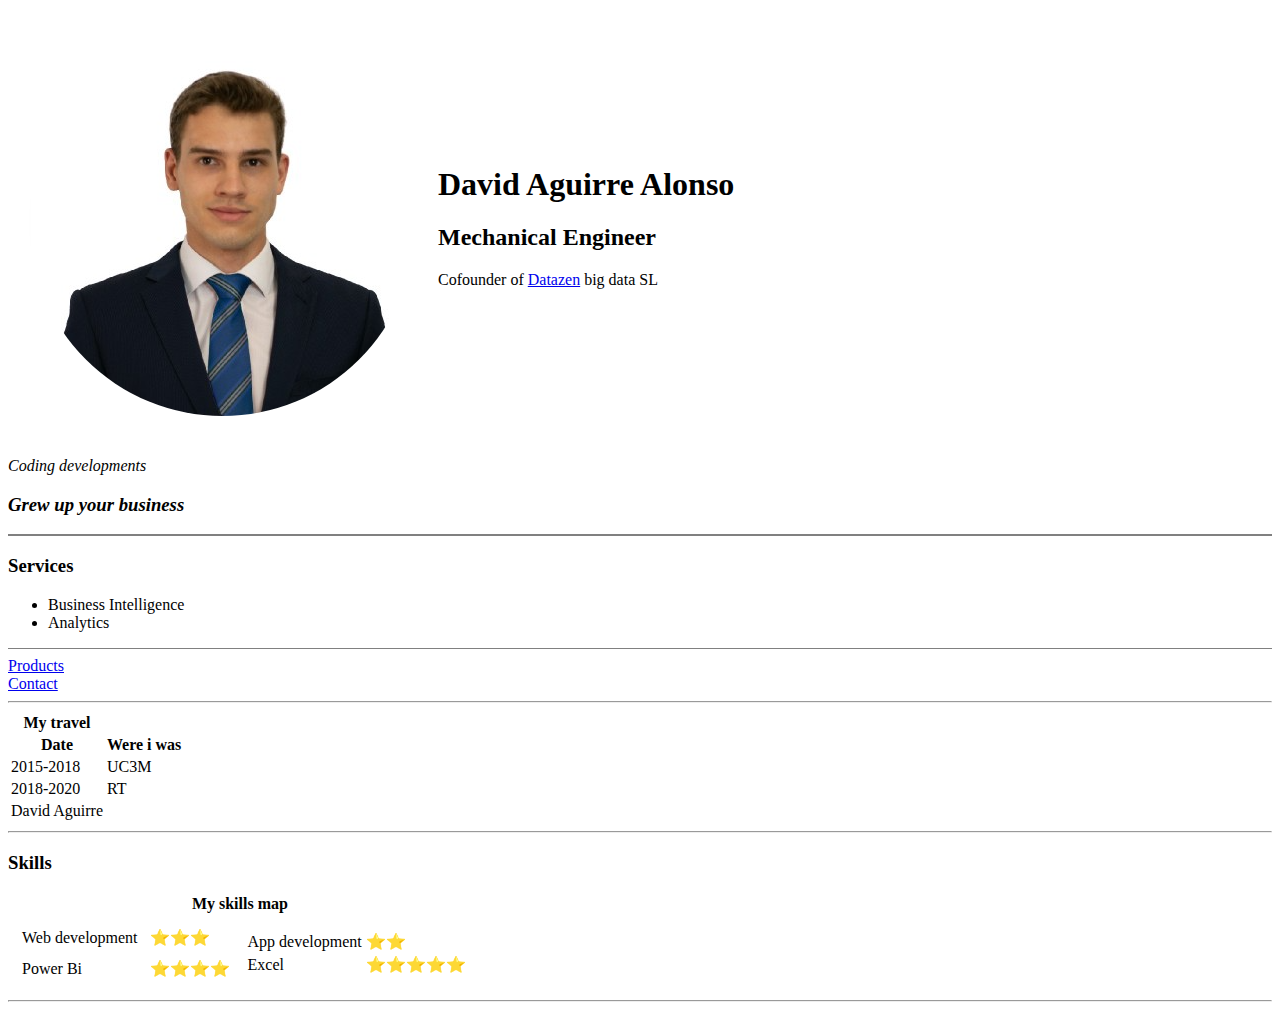
==== index.html @ 40e2324a "Initial setup of personal page" ====
<!DOCTYPE html>
<html lang="es">

<head>
  <meta charset="utf-8">
  <title>
    &#128293; David's Personal Site</title>
  <!-- unicode table para el tipo de caracteres y poner emojis en html-->
  <!-- Press the WIN + . (full stop) keyboard shortcut.-->
</head>

<body>
  <table cellspacing=20>
    <tr>
      <!-- <img src="https://media-exp1.licdn.com/dms/image/C4D03AQF7-5Oj07GMjQ/profile-displayphoto-shrink_400_400/0?e=1609372800&v=beta&t=NeY7RBonv6BeLLoeD7v4MuoFMPuZ-ENIpINrL2rpgPU" alt="David Profile Picture"> -->
      <td><img src="images/David.png" alt="David Profile Picture"></td>
      <td>
        <h1>David Aguirre Alonso</h1>
        <h2>Mechanical Engineer</h2>
        <p>
          Cofounder of <a href="https://www.datazen.es">Datazen</a> big data SL
        </p>
      </td>
    </tr>
  </table>
  <p>
    <i>Coding developments</i>
  </p>
  <h3><em>Grew up your business</em></h3><!-- mejor usar <em> en lugar de <i>, ambos sirven para cursiva -->
  <hr size=2 noshade>
  <h3>Services</h3>
  <ul>
    <li>Business Intelligence</li>
    <li>Analytics</li>
  </ul>
  <hr size=1 noshade>
  <a href="products.html">Products</a>
  <br>
  <a href="contact.html">Contact</a>
  <hr>
  <table>
    <thead>
      <tr>
        <th>My travel</th>
      </tr>
      <tr>
        <th>Date</th>
        <th>Were i was</th>
      </tr>
    </thead>
    <tbody>
      <tr>
        <td>2015-2018</td>
        <td>UC3M</td>
      </tr>
      <tr>
        <td>2018-2020</td>
        <td>RT</td>
      </tr>
    </tbody>
    <tfoot>
      <tr>
        <td>David Aguirre</td>
      </tr>
    </tfoot>

  </table cellspacing=10>
  <hr>
  <h3>Skills</h3>
  <table>
    <thead>
      <tr>
        <th align=center colspan="2">My skills map</th>
      </tr>
    </thead>
    <tbody>
      <tr>
        <td>
          <table cellspacing=10>
            <tbody>
              <tr>
                <td>Web development</td>
                <td>⭐⭐⭐</td>
              </tr>
              <tr>
                <td>Power Bi</td>
                <td>⭐⭐⭐⭐</td>
              </tr>
            </tbody>
          </table>
        </td>
        <td>
          <table>
            <tbody>
              <tr>
                <td>App development</td>
                <td>⭐⭐</td>
              </tr>
              <tr>
                <td>Excel</td>
                <td>⭐⭐⭐⭐⭐</td>
              </tr>
            </tbody>
          </table>
        </td>
      </tr>
    </tbody>
  </table>
  <hr>
</body>

</html>
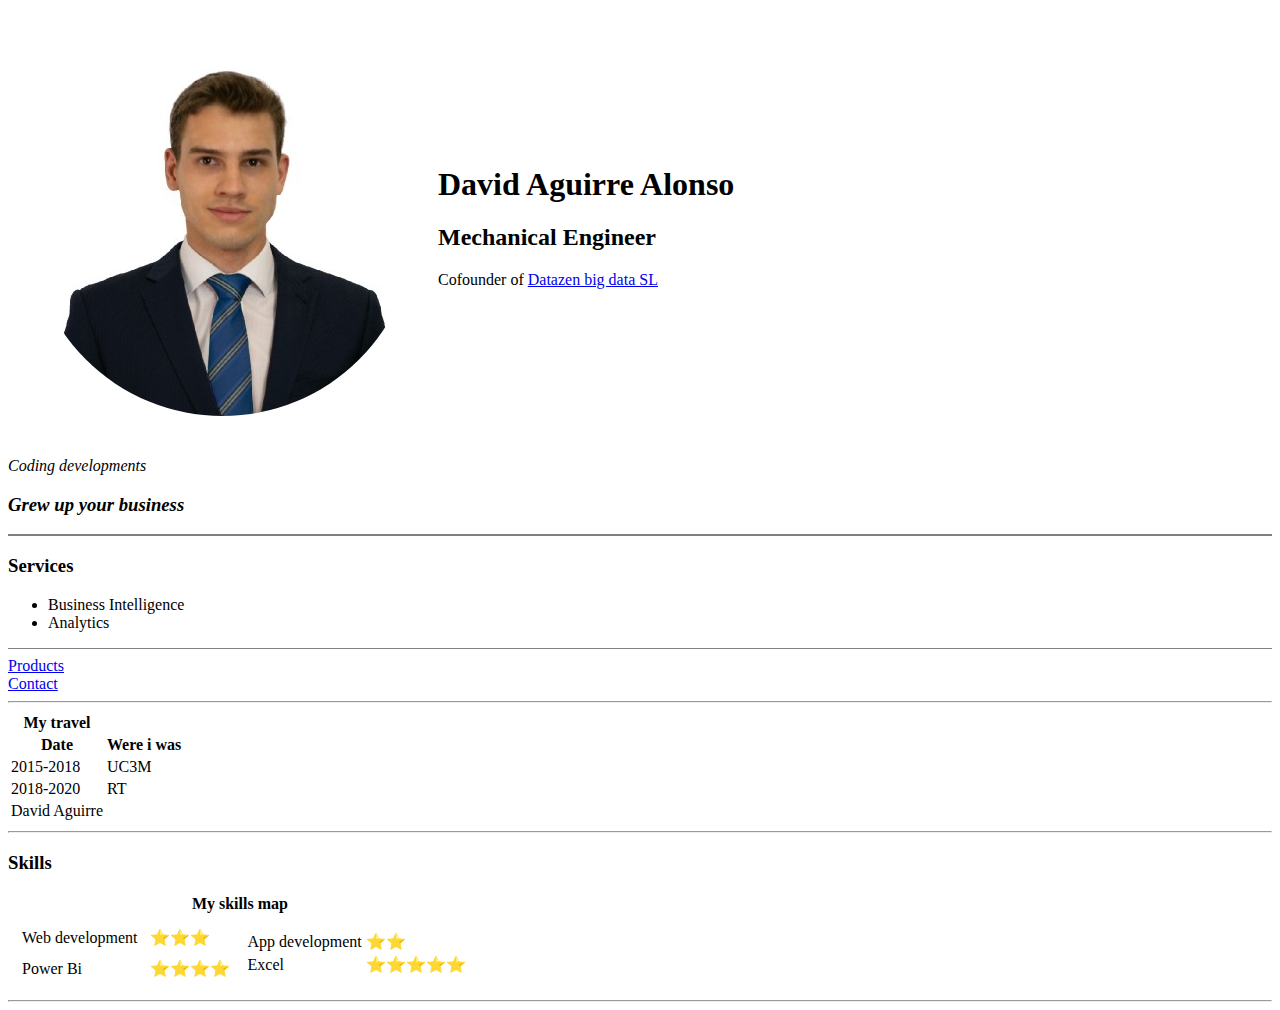
==== commit 286dcdc1: "little modifications" ====
--- a/index.html
+++ b/index.html
@@ -18,7 +18,7 @@
         <h1>David Aguirre Alonso</h1>
         <h2>Mechanical Engineer</h2>
         <p>
-          Cofounder of <a href="https://www.datazen.es">Datazen</a> big data SL
+          Cofounder of <a href="https://www.datazen.es">Datazen big data SL</a> 
         </p>
       </td>
     </tr>
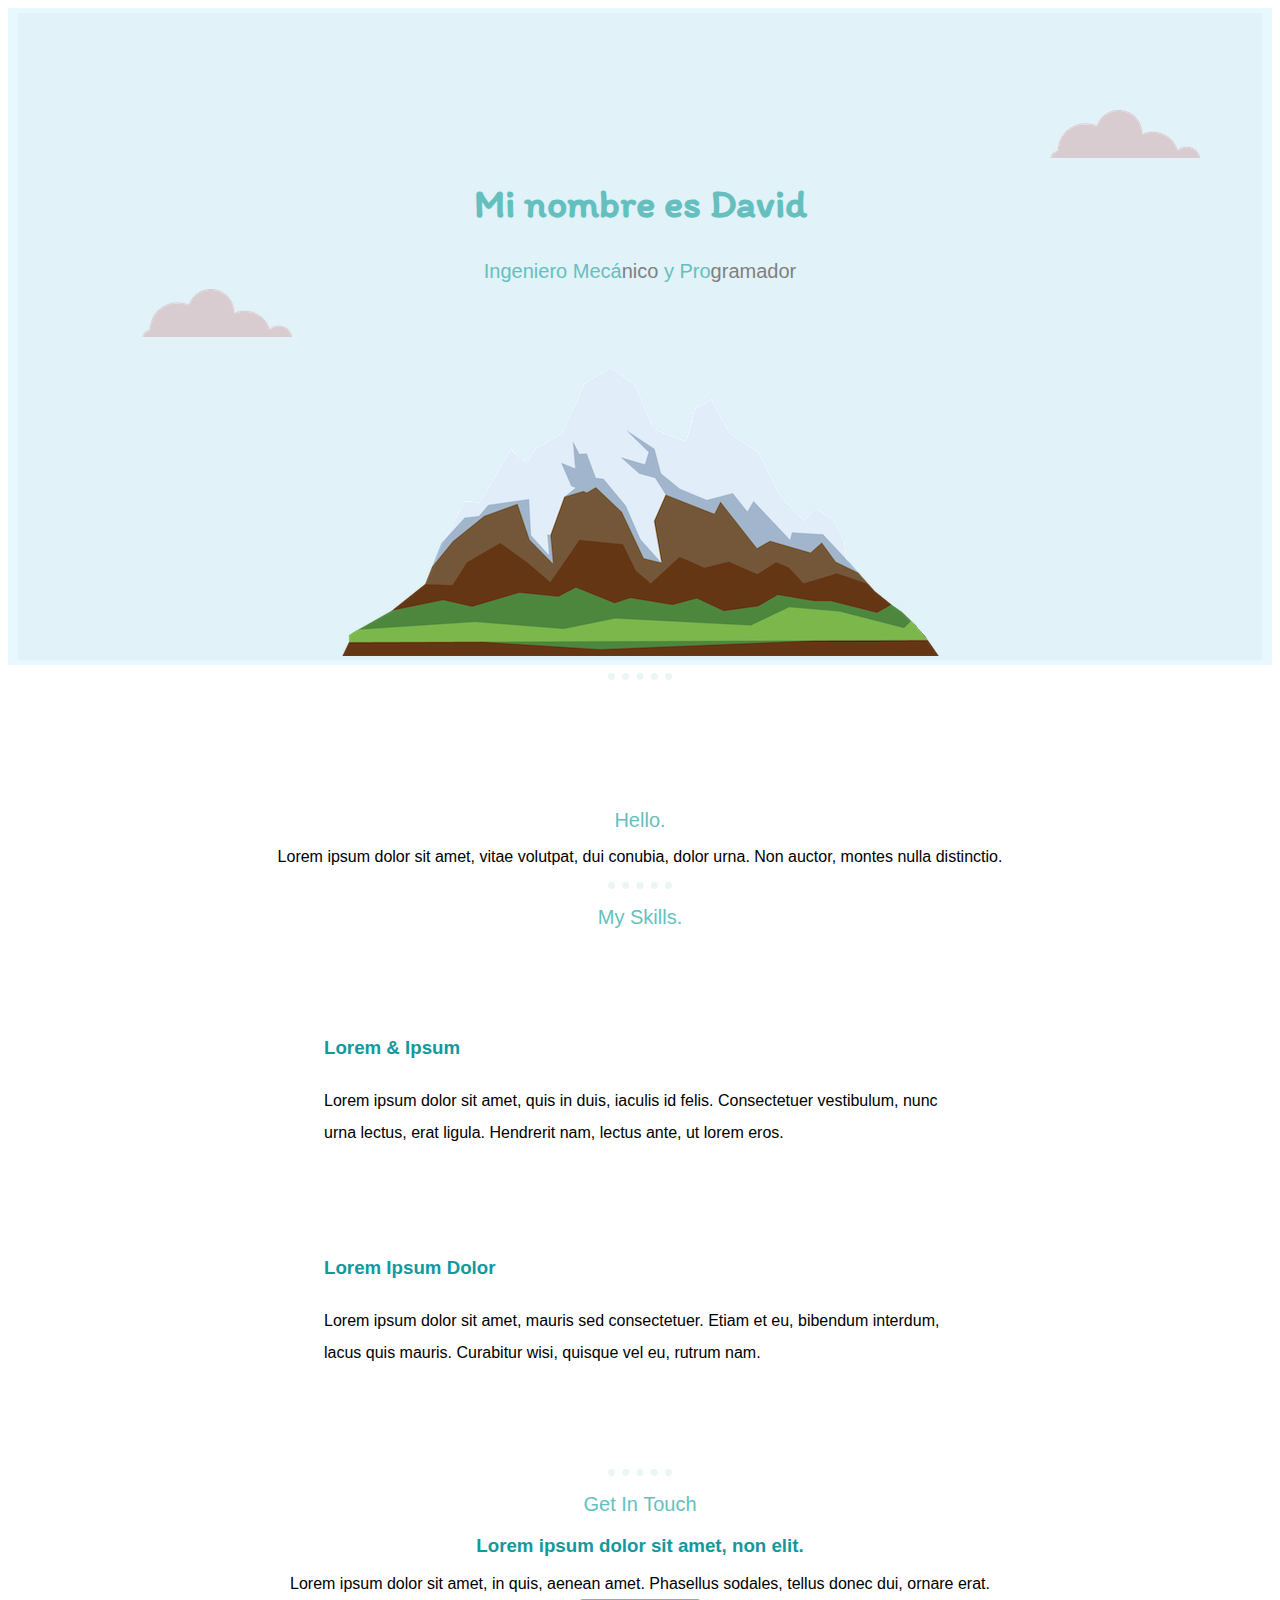
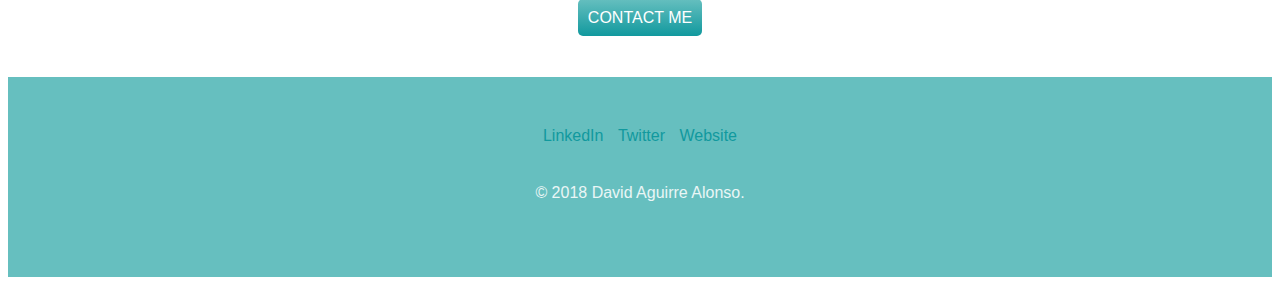
==== commit 563b8c9e: "Add files via upload" ====
--- a/index.html
+++ b/index.html
@@ -1,112 +1,65 @@
 <!DOCTYPE html>
-<html lang="es">
+<html lang="en" dir="ltr">
 
 <head>
   <meta charset="utf-8">
-  <title>
-    &#128293; David's Personal Site</title>
-  <!-- unicode table para el tipo de caracteres y poner emojis en html-->
-  <!-- Press the WIN + . (full stop) keyboard shortcut.-->
+  <title>David Aguirre Alonso</title>
+  <link rel="stylesheet" href="css/styles.css">
+  <link rel="icon" href="favicon.ico">
+  <link href="https://fonts.googleapis.com/css2?family=Itim&display=swap" rel="stylesheet">
 </head>
 
 <body>
-  <table cellspacing=20>
-    <tr>
-      <!-- <img src="https://media-exp1.licdn.com/dms/image/C4D03AQF7-5Oj07GMjQ/profile-displayphoto-shrink_400_400/0?e=1609372800&v=beta&t=NeY7RBonv6BeLLoeD7v4MuoFMPuZ-ENIpINrL2rpgPU" alt="David Profile Picture"> -->
-      <td><img src="images/David.png" alt="David Profile Picture"></td>
-      <td>
-        <h1>David Aguirre Alonso</h1>
-        <h2>Mechanical Engineer</h2>
-        <p>
-          Cofounder of <a href="https://www.datazen.es">Datazen big data SL</a> 
-        </p>
-      </td>
-    </tr>
-  </table>
-  <p>
-    <i>Coding developments</i>
-  </p>
-  <h3><em>Grew up your business</em></h3><!-- mejor usar <em> en lugar de <i>, ambos sirven para cursiva -->
-  <hr size=2 noshade>
-  <h3>Services</h3>
-  <ul>
-    <li>Business Intelligence</li>
-    <li>Analytics</li>
-  </ul>
-  <hr size=1 noshade>
-  <a href="products.html">Products</a>
-  <br>
-  <a href="contact.html">Contact</a>
+  <!-- <div class="header">
+    <img class="logo" src="images/Logo.png" alt="">
+  </div> -->
+  <div class="top-container">
+    <img class="cloud1" src="images/cloud.png" alt="">
+    <h1>Mi nombre es David</h1>
+    <h2>Ingeniero Mecá<span class="sep">nico</span> y Pro<span class="sep">gramador</span></h2>
+    <img class="mountain" src="images/mountain.png" alt="">
+    <img class="cloud2" src="images/cloud.png" alt="">
+  </div>
   <hr>
-  <table>
-    <thead>
-      <tr>
-        <th>My travel</th>
-      </tr>
-      <tr>
-        <th>Date</th>
-        <th>Were i was</th>
-      </tr>
-    </thead>
-    <tbody>
-      <tr>
-        <td>2015-2018</td>
-        <td>UC3M</td>
-      </tr>
-      <tr>
-        <td>2018-2020</td>
-        <td>RT</td>
-      </tr>
-    </tbody>
-    <tfoot>
-      <tr>
-        <td>David Aguirre</td>
-      </tr>
-    </tfoot>
+  <div class="middle-container">
+    <div class="profile">
+      <img class="profileimg" src="https://www.flaticon.com/svg/static/icons/svg/3135/3135715.svg" alt="">
+      <h2>Hello.</h2>
+      <p>Lorem ipsum dolor sit amet, vitae volutpat, dui conubia, dolor urna. Non auctor, montes nulla distinctio.</p>
+    </div>
+    <hr>
+    <div class="skills">
+      <h2>My Skills.</h2>
+      <div class="skill-row">
+        <img class="contentimg1" src="https://media3.giphy.com/media/l0He4fJxPCbfqv7Xi/200.webp?cid=ecf05e47p16roqhsrurr110l5dupvnc4kuao7e66nktbm3rc&rid=200.webp" alt />
+        <h3>Lorem & Ipsum</h3>
+        <p class="code-skills-description">Lorem ipsum dolor sit amet, quis in duis, iaculis id felis. Consectetuer vestibulum, nunc urna lectus, erat ligula. Hendrerit nam, lectus ante, ut lorem eros.</p>
+      </div>
+      <div class="skill-row">
+        <img class="contentimg2" src="https://www.flaticon.com/svg/static/icons/svg/74/74873.svg" alt="">
+        <h3>Lorem Ipsum Dolor</h3>
+        <p class="code-skills-description">Lorem ipsum dolor sit amet, mauris sed consectetuer. Etiam et eu, bibendum interdum, lacus quis mauris. Curabitur wisi, quisque vel eu, rutrum nam.</p>
+      </div>
+    </div>
+    <hr>
+    <div class="contact-me">
+      <h2>Get In Touch</h2>
+      <h3>Lorem ipsum dolor sit amet, non elit.</h3>
+      <p>Lorem ipsum dolor sit amet, in quis, aenean amet. Phasellus sodales, tellus donec dui, ornare erat.</p>
+      <a class="btn" href="mailto:name@email.com">CONTACT ME</a>
+    </div>
+  </div>
 
-  </table cellspacing=10>
-  <hr>
-  <h3>Skills</h3>
-  <table>
-    <thead>
-      <tr>
-        <th align=center colspan="2">My skills map</th>
-      </tr>
-    </thead>
-    <tbody>
-      <tr>
-        <td>
-          <table cellspacing=10>
-            <tbody>
-              <tr>
-                <td>Web development</td>
-                <td>⭐⭐⭐</td>
-              </tr>
-              <tr>
-                <td>Power Bi</td>
-                <td>⭐⭐⭐⭐</td>
-              </tr>
-            </tbody>
-          </table>
-        </td>
-        <td>
-          <table>
-            <tbody>
-              <tr>
-                <td>App development</td>
-                <td>⭐⭐</td>
-              </tr>
-              <tr>
-                <td>Excel</td>
-                <td>⭐⭐⭐⭐⭐</td>
-              </tr>
-            </tbody>
-          </table>
-        </td>
-      </tr>
-    </tbody>
-  </table>
-  <hr>
+
+  <div class="bottom-container">
+    <a class="footer-link" href="https://www.linkedin.com/">LinkedIn</a>
+    <a class="footer-link" href="https://twitter.com/">Twitter</a>
+    <a class="footer-link" href="https://www.appbrewery.co/">Website</a>
+    <p class="footer-c">© 2018 David Aguirre Alonso.</p>
+  </div>
+
+
+  </div>
 </body>
 
 </html>
--- a/css/styles.css
+++ b/css/styles.css
@@ -0,0 +1,180 @@
+body {
+  text-align: center;
+  font-family: verdana, sans-serif
+}
+
+h1 {
+  color: #66BFBF;
+  /*100%=16px por lo tanto para conseguir 90px en % debemos aplicar 90/16*100=562.5%
+  1em=16px por lo tanto para conseguir 90px en % debemos aplicar 90/16*1=5.625em*/
+  font-size: 2.5rem; /*recomendable rem porque no le afectan los tamaños comunes
+    en % o em de body y sin embargo sigue siendo adaptable. 1rem=1em.*/
+  line-height: 2;
+  margin: 50px auto 0 auto;
+  font-family: 'Itim', cursive;
+}
+
+h2{
+  color: #66BFBF;
+  font-size: 1.25rem;
+  font-weight: normal;
+}
+h3{
+  color: #11999E;
+}
+
+img {
+  display: inline-block;
+}
+
+hr{
+  background-color: none;
+  border-color: #EAF6F6;
+  border-style: dotted none none none;
+  border-width: 7px;
+  width: 5%;
+}
+
+/*div{
+  background-color: #E1F2F8;
+  margin-top: 10px;
+  margin-bottom: 10px;
+  margin-left: 20px;
+  margin-right: 20px;
+  height: 400px;
+  width: 600px;
+  border-color: black;
+  border-width: 5px 10px 5px 10px;
+  padding: 20px;
+  margin: 20px;
+}*/
+.header {
+  height: 60px;
+  width: 100%;
+  background-color: #2E6CA1;
+  border-width: 50px;
+  border-color: black;
+  position: fixed;
+  display: block;
+}
+
+.logo {
+  height: 40px;
+  position: absolute;
+  top: 10px;
+  left: 10px;
+}
+
+.top-container {
+  position: relative;
+  background-color: #E1F2F8;
+  /*height: 400px;
+  width: 100%;*/
+  border: solid;
+  border-color: #E7F9FF;
+  border-width: 5px 10px 5px 10px;
+  padding-top: 100px;
+  margin: 0 auto 0 auto;
+}
+
+.sep{
+  color: grey;
+}
+.cloud1 {
+  position: absolute;
+  right: 5%;
+  top: 15%;
+}
+
+.cloud2 {
+  position: absolute;
+  left: 10%;
+  bottom: 50%;
+  /*width: 150px;
+  top: 200px;
+  left: 400px;*/
+}
+
+.mountain {
+  /*height: 200px;
+  top: 150px;
+  left: 175px;*/
+}
+
+.middle-container {
+  /*background-color: red;
+  height: 200px;
+  width: 200px;
+  border: solid;
+  border-width: 20px;
+  border-color: #FF917E;
+  padding: 10px;*/
+  /*margin-left: 260px;*/
+  /*margin: 0 auto 0 auto;*/
+}
+
+.profileimg{
+  height: 100px;
+}
+
+.skill-row{
+  width: 50%;
+  margin: 100px auto 100px auto;
+  text-align: left;
+  line-height: 2;
+}
+
+.contentimg1{
+  width: 25%;
+  float: left;
+  margin-right: 30px;
+}
+
+.contentimg2{
+  width: 25%;
+  float: right;
+  margin-left: 30px;
+}
+
+
+/*.code-skills-description{
+clear: both;
+}*//*evita que el texto se disponga con contenido a su derecha, izquierda o ambas*/
+
+.bottom-container {
+  padding: 50px;
+  margin: 50px auto auto auto;
+  background-color: #66BFBF;
+  height: 100px;
+  /*width: 200px;
+  border: solid;
+  border-width: 10px;
+  border-color: #86C7FF;
+  padding: 20px;*/
+  /*margin-left: 520px;*/
+  /*margin: 0 auto 0 auto;*/
+}
+
+.btn{
+  color: white;
+  background: linear-gradient(to bottom, #66BFBF, #11999E);
+  /*background-color: #66BFBF;*/
+  border-radius: 5px;
+  padding: 10px;
+  text-decoration: none;
+}
+
+.btn:hover{
+  background: linear-gradient(to bottom, #11999E, #66BFBF);
+}
+
+.footer-link{
+  margin: 10px 5px auto 5px;
+  color: #11999E;
+  text-decoration: none;
+}
+
+.footer-c{
+  color: #EAF6F6;
+  line-height: 4;
+}
